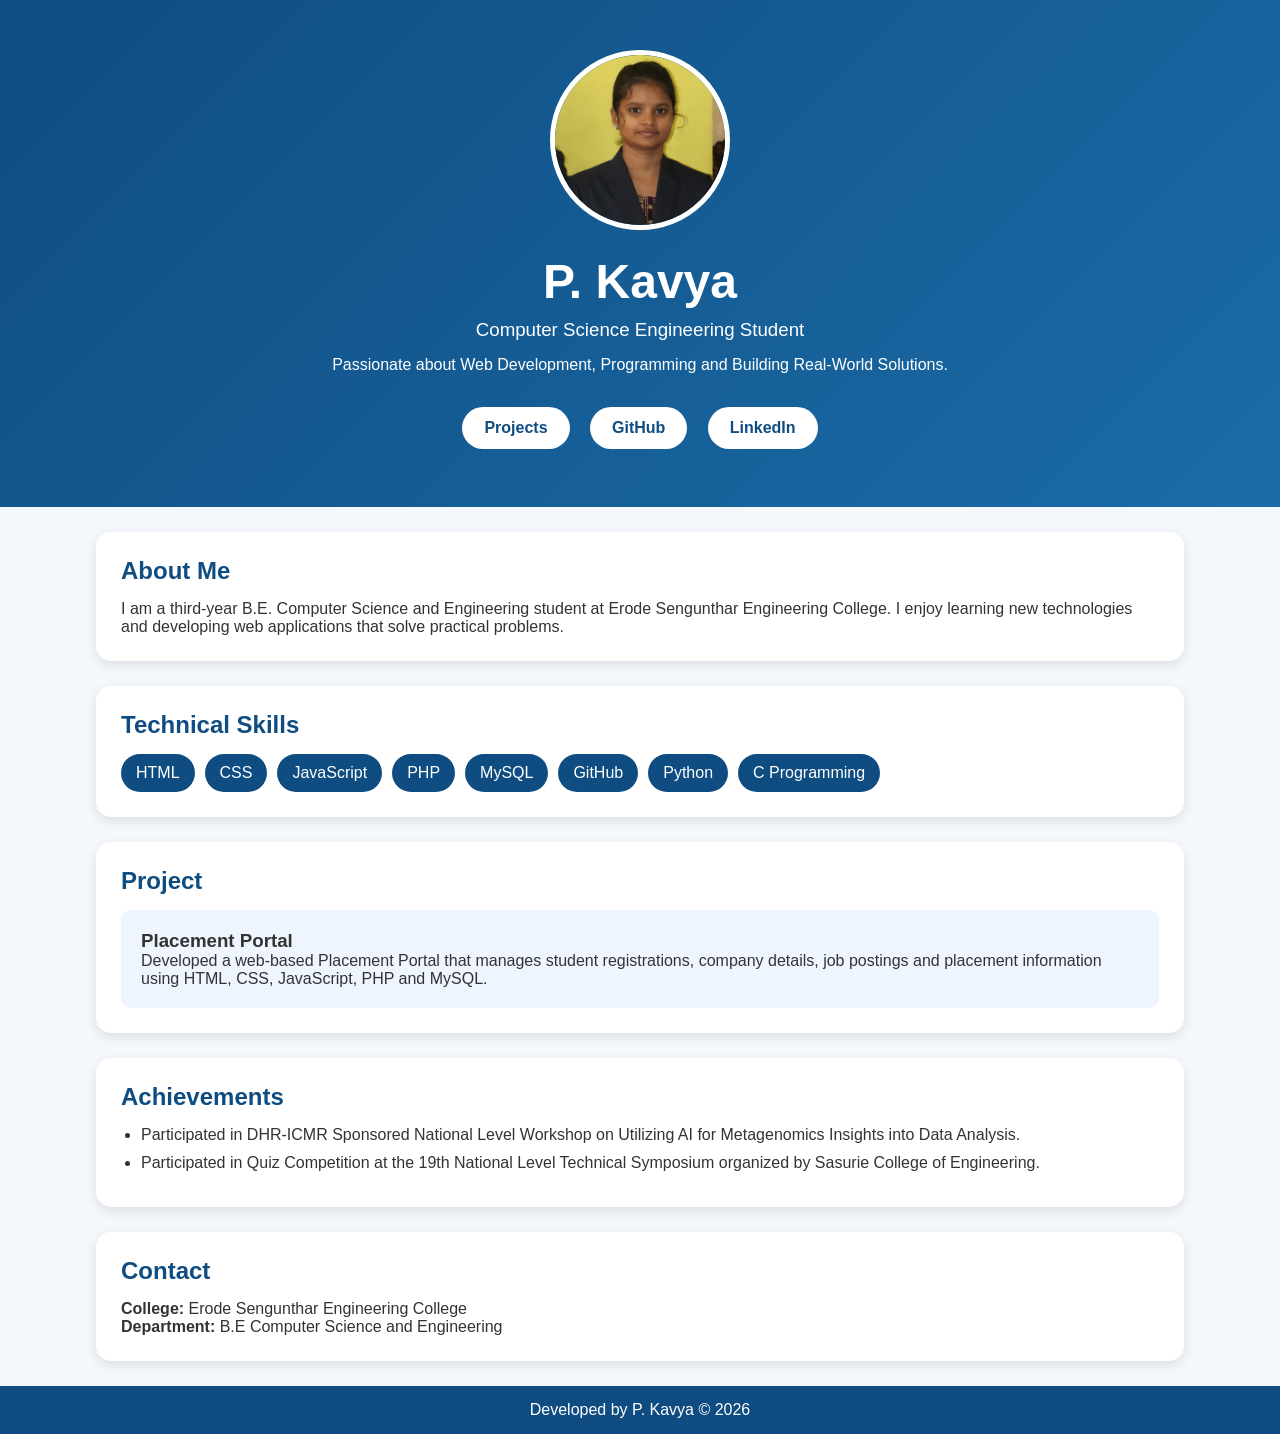
==== index.html @ 2d8fd24b "Rename index (1).html to index.html" ====
<!DOCTYPE html>
<html lang="en">
<head>
<meta charset="UTF-8">
<meta name="viewport" content="width=device-width, initial-scale=1.0">
<title>P. Kavya | Portfolio</title>
<link rel="stylesheet" href="style.css">
</head>
<body>

<header class="hero">
    <img src="kavya.jpg" alt="Kavya" class="profile-img">

    <h1>P. Kavya</h1>
    <h3>Computer Science Engineering Student</h3>

    <p>
        Passionate about Web Development, Programming and
        Building Real-World Solutions.
    </p>

    <div class="buttons">
        <a href="#projects" class="btn">Projects</a>

        <a href="https://github.com/vpkavya19-oss"
           target="_blank"
           class="btn">
           GitHub
        </a>

        <a href="https://www.linkedin.com/in/kavya-palanisamy-11b315336"
           target="_blank"
           class="btn">
           LinkedIn
        </a>
    </div>
</header>

<section class="card">
    <h2>About Me</h2>

    <p>
        I am a third-year B.E. Computer Science and Engineering student at
        Erode Sengunthar Engineering College. I enjoy learning new
        technologies and developing web applications that solve practical
        problems.
    </p>
</section>

<section class="card">
    <h2>Technical Skills</h2>

    <div class="skills">
        <span>HTML</span>
        <span>CSS</span>
        <span>JavaScript</span>
        <span>PHP</span>
        <span>MySQL</span>
        <span>GitHub</span>
        <span>Python</span>
        <span>C Programming</span>
    </div>
</section>

<section class="card" id="projects">
    <h2>Project</h2>

    <div class="project-box">
        <h3>Placement Portal</h3>

        <p>
            Developed a web-based Placement Portal that manages student
            registrations, company details, job postings and placement
            information using HTML, CSS, JavaScript, PHP and MySQL.
        </p>
    </div>
</section>

<section class="card">
    <h2>Achievements</h2>

    <ul>
        <li>
            Participated in DHR-ICMR Sponsored National Level Workshop
            on Utilizing AI for Metagenomics Insights into Data Analysis.
        </li>

        <li>
            Participated in Quiz Competition at the 19th National Level
            Technical Symposium organized by Sasurie College of Engineering.
        </li>
    </ul>
</section>

<section class="card">
    <h2>Contact</h2>

    <p><strong>College:</strong> Erode Sengunthar Engineering College</p>
    <p><strong>Department:</strong> B.E Computer Science and Engineering</p>
</section>

<footer>
    <p>Developed by P. Kavya © 2026</p>
</footer>

<script src="script.js"></script>

</body>
</html>
---- style.css ----
*{
margin:0;
padding:0;
box-sizing:border-box;
font-family:Arial, sans-serif;
}

body{
background:#f4f7fb;
color:#333;
}

.hero{
background:linear-gradient(135deg,#0f4c81,#1b6ca8);
color:white;
text-align:center;
padding:50px 20px;
}

.profile-img{
width:180px;
height:180px;
border-radius:50%;
object-fit:cover;
border:5px solid white;
margin-bottom:20px;
}

.hero h1{
font-size:48px;
margin-bottom:10px;
}

.hero h3{
margin-bottom:15px;
font-weight:normal;
}

.buttons{
margin-top:25px;
}

.btn{
display:inline-block;
padding:12px 22px;
margin:8px;
background:white;
color:#0f4c81;
text-decoration:none;
border-radius:30px;
font-weight:bold;
transition:0.3s;
}

.btn:hover{
transform:scale(1.05);
}

.card{
background:white;
width:85%;
margin:25px auto;
padding:25px;
border-radius:15px;
box-shadow:0 4px 12px rgba(0,0,0,0.1);
}

.card h2{
margin-bottom:15px;
color:#0f4c81;
}

.skills{
display:flex;
flex-wrap:wrap;
gap:10px;
}

.skills span{
background:#0f4c81;
color:white;
padding:10px 15px;
border-radius:20px;
}

.project-box{
background:#eef5ff;
padding:20px;
border-radius:10px;
}

ul{
padding-left:20px;
}

li{
margin-bottom:10px;
}

footer{
background:#0f4c81;
color:white;
text-align:center;
padding:15px;
margin-top:20px;
}
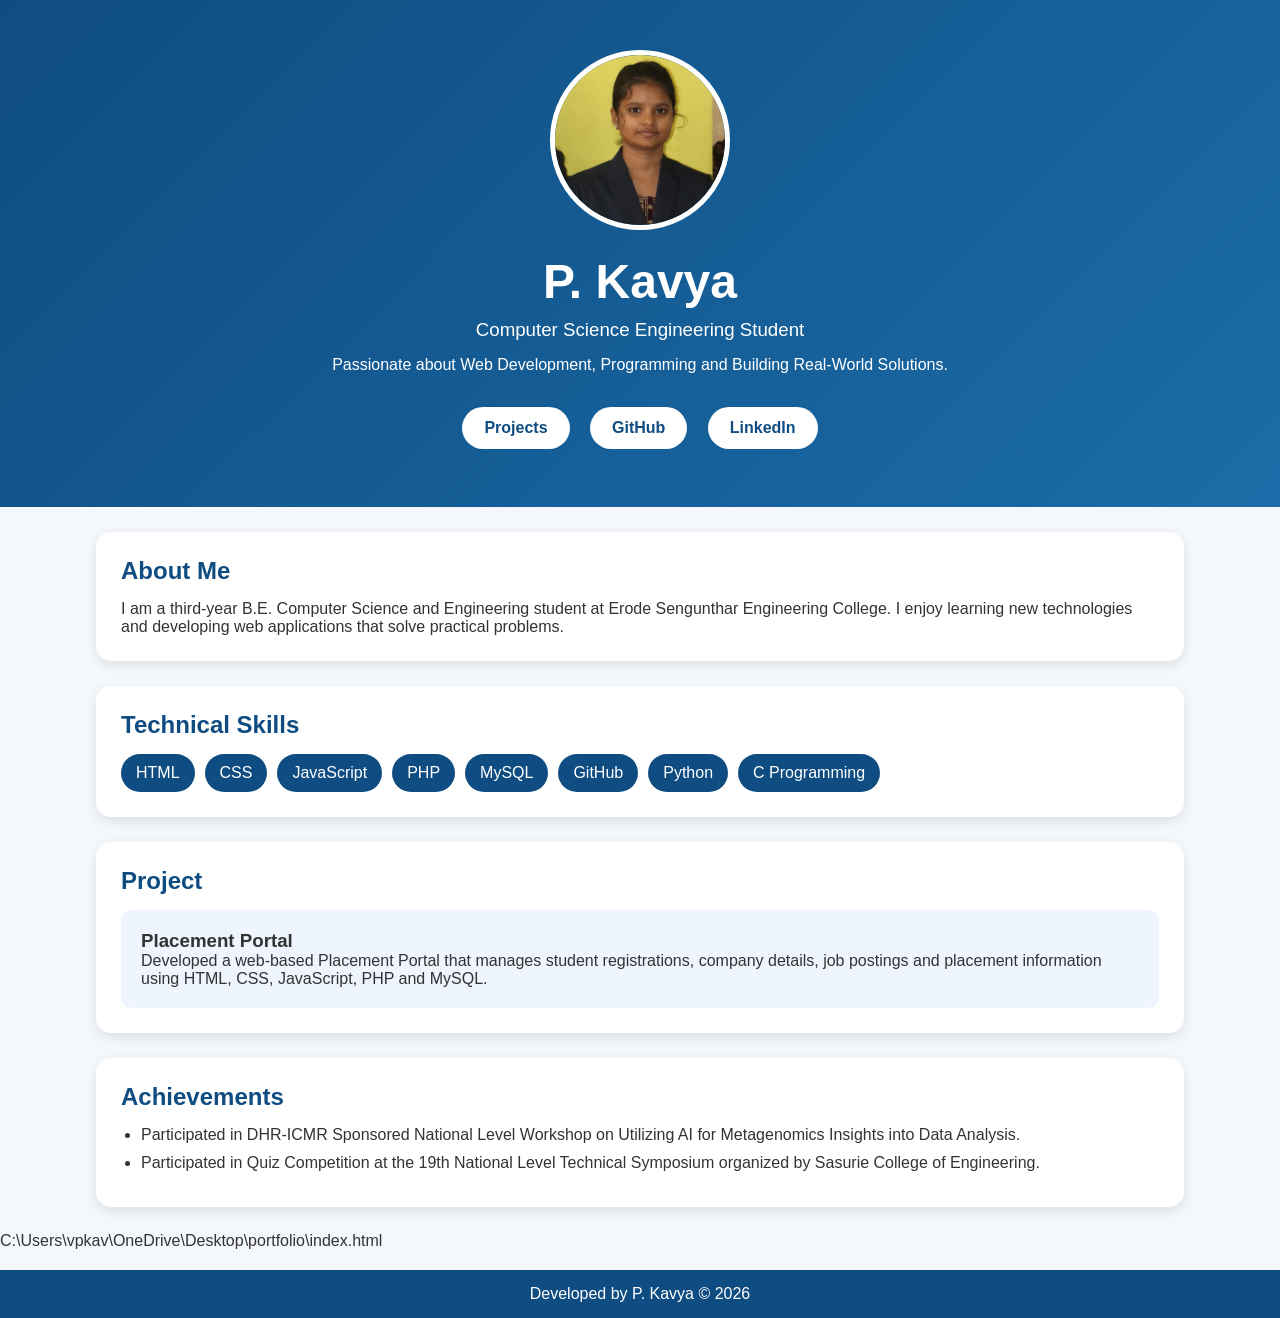
==== commit 4283bf5e: "Update index.html" ====
--- a/index.html
+++ b/index.html
@@ -92,12 +92,7 @@
     </ul>
 </section>
 
-<section class="card">
-    <h2>Contact</h2>
-
-    <p><strong>College:</strong> Erode Sengunthar Engineering College</p>
-    <p><strong>Department:</strong> B.E Computer Science and Engineering</p>
-</section>
+C:\Users\vpkav\OneDrive\Desktop\portfolio\index.html
 
 <footer>
     <p>Developed by P. Kavya © 2026</p>
